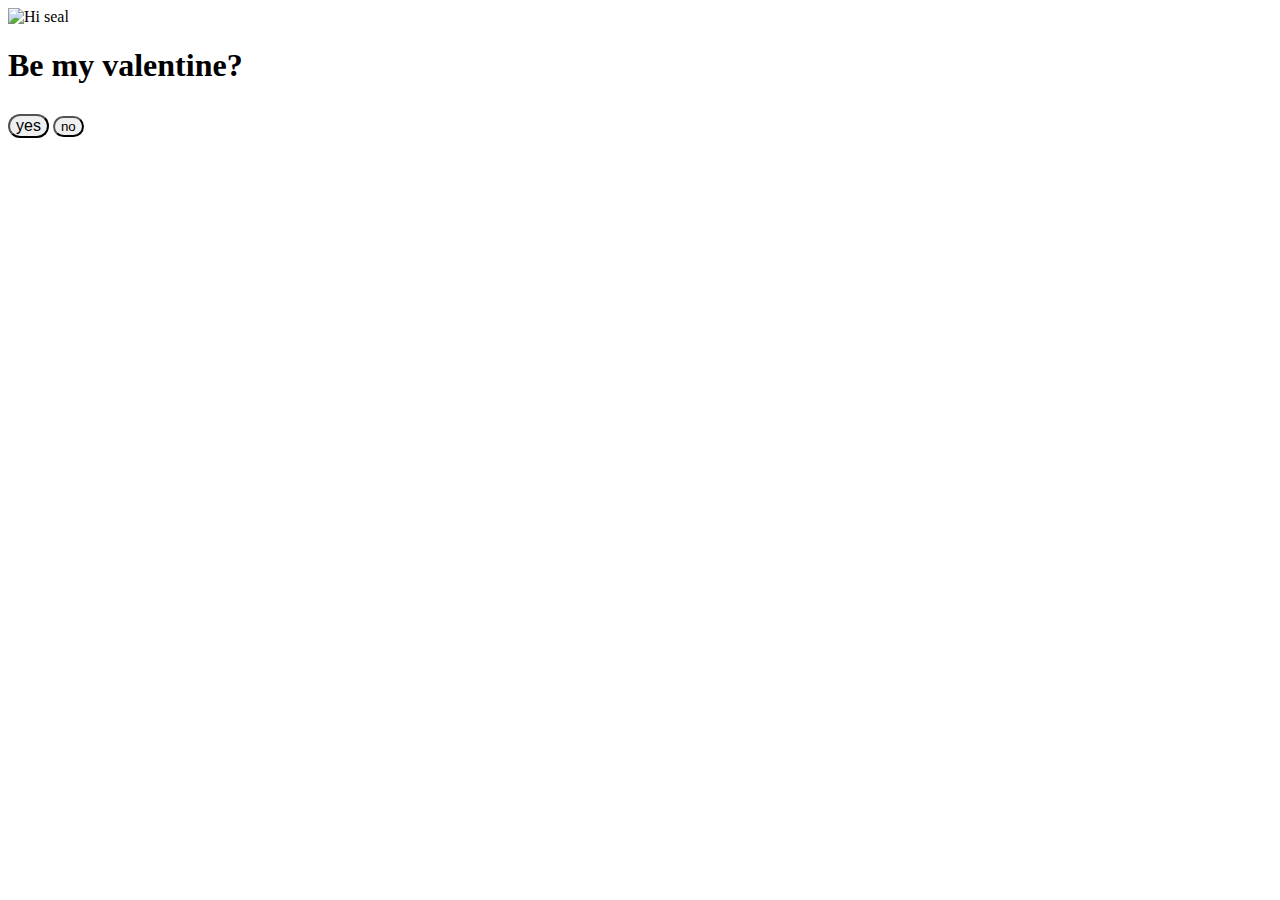
==== index.html @ b2bb1786 "inital commit" ====
<!doctype html>
<html>
<head>
    <title>Valentines</title>
    <link rel="stylesheet" type="text/css" href="assets/css/styles.css">
</head>
<body>
    <img src="./assets/img/hiseal.gif" alt="Hi seal">
    <h1>Be my valentine?</h1>
    <button  onclick="window.location.href='yay.html'" id="yes" style="font-size: 16px; border-radius: 20px;">yes</button>
    <!-- <a id="yes" href="yay.html" class="button">yes</a> -->
    <button id="no" style="border-radius: 20px; position: relative; margin-top: 10px;" onclick="moveButton()">no</button>

    <script>
        function moveButton() {
            var noButton = document.getElementById("no");
            var yesButton = document.getElementById("yes");

            // Generate random position within the window boundaries
            var newX = Math.random() * window.innerWidth;
            var newY = Math.random() * window.innerHeight;

            // Move the no button to the new position
            noButton.style.position = 'absolute';
            noButton.style.left = newX + 'px';
            noButton.style.top = newY + 'px';

            // Increase the font size of the yes button
            var currentSize = parseFloat(yesButton.style.fontSize);
            yesButton.style.fontSize = (currentSize + 20) + 'px';
        }
    </script>
</body>
</html>
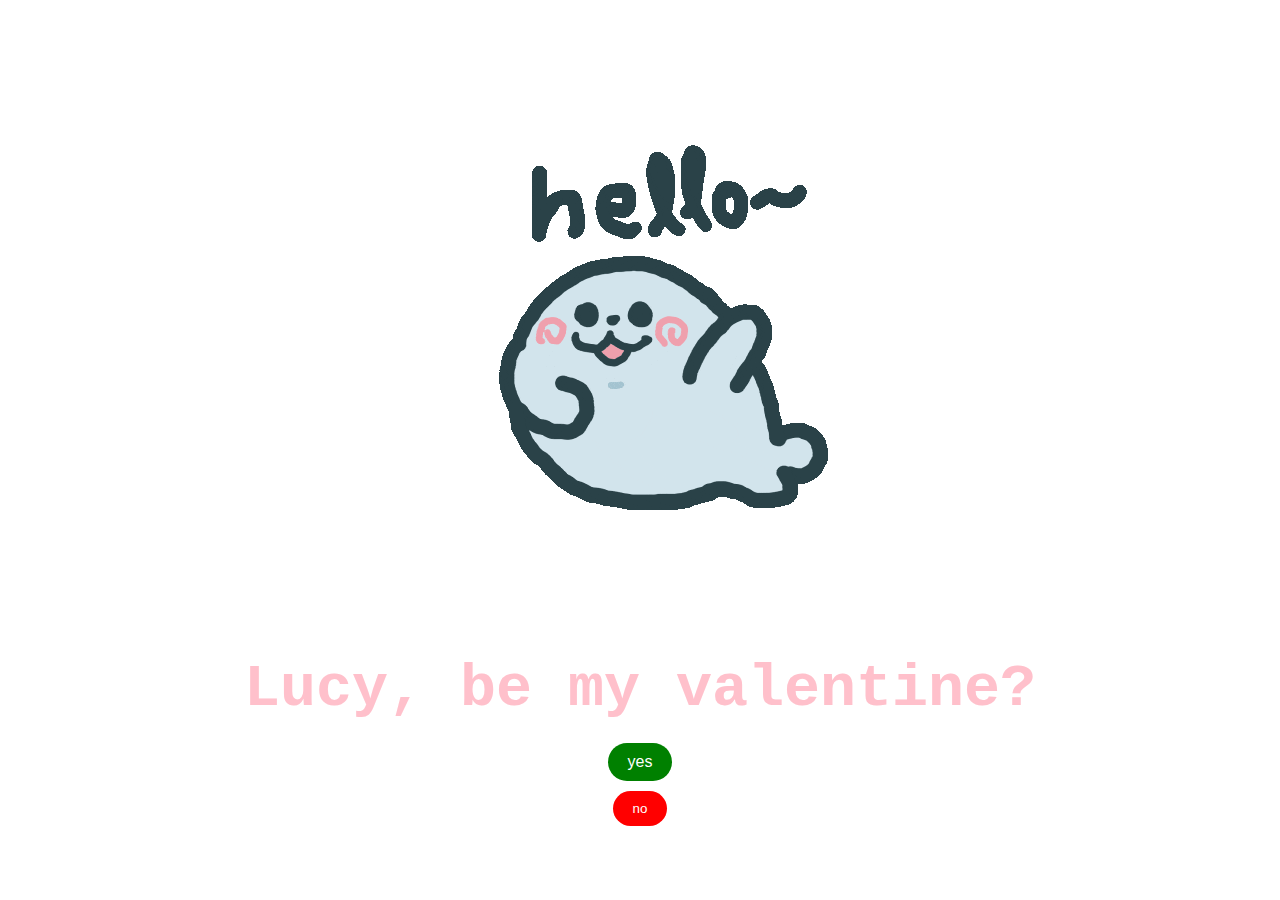
==== commit 7f9c8a13: "Update index.html" ====
--- a/index.html
+++ b/index.html
@@ -6,7 +6,7 @@
 </head>
 <body>
     <img src="./assets/img/hiseal.gif" alt="Hi seal">
-    <h1>Be my valentine?</h1>
+    <h1>Lucy, be my valentine?</h1>
     <button  onclick="window.location.href='yay.html'" id="yes" style="font-size: 16px; border-radius: 20px;">yes</button>
     <!-- <a id="yes" href="yay.html" class="button">yes</a> -->
     <button id="no" style="border-radius: 20px; position: relative; margin-top: 10px;" onclick="moveButton()">no</button>
--- a/assets/css/styles.css
+++ b/assets/css/styles.css
@@ -0,0 +1,47 @@
+/* styles.css */
+body {
+    text-align: center;
+    margin: 0;
+    height: 100vh;
+    display: flex;
+    flex-direction: column;
+    justify-content: center;
+    align-items: center;
+}
+
+h1 {
+    color: pink; /* Or any color you prefer */
+    margin-bottom: 20px;
+    font-size: 60px;
+    font-family: 'Courier New', Courier, monospace;
+}
+
+button {
+    padding-top: 50px;
+  }
+
+#yes {
+    background-color: green;
+    color: white;
+    font-size: 16px;
+    padding: 10px 20px;
+    border: none;
+    cursor: pointer;
+    transition: all 0.3s ease;
+}
+
+#no {
+    background-color: red;
+    color: white;
+    padding: 10px 20px;
+    border: none;
+    cursor: pointer;
+    position: absolute;
+    transition: transform 0.3s ease;
+}
+
+img {
+    max-width: 100%; /* Makes image responsive */
+    height: auto; /* Maintains aspect ratio */
+    margin-top: 20px; /* Adds space above the image */
+}
